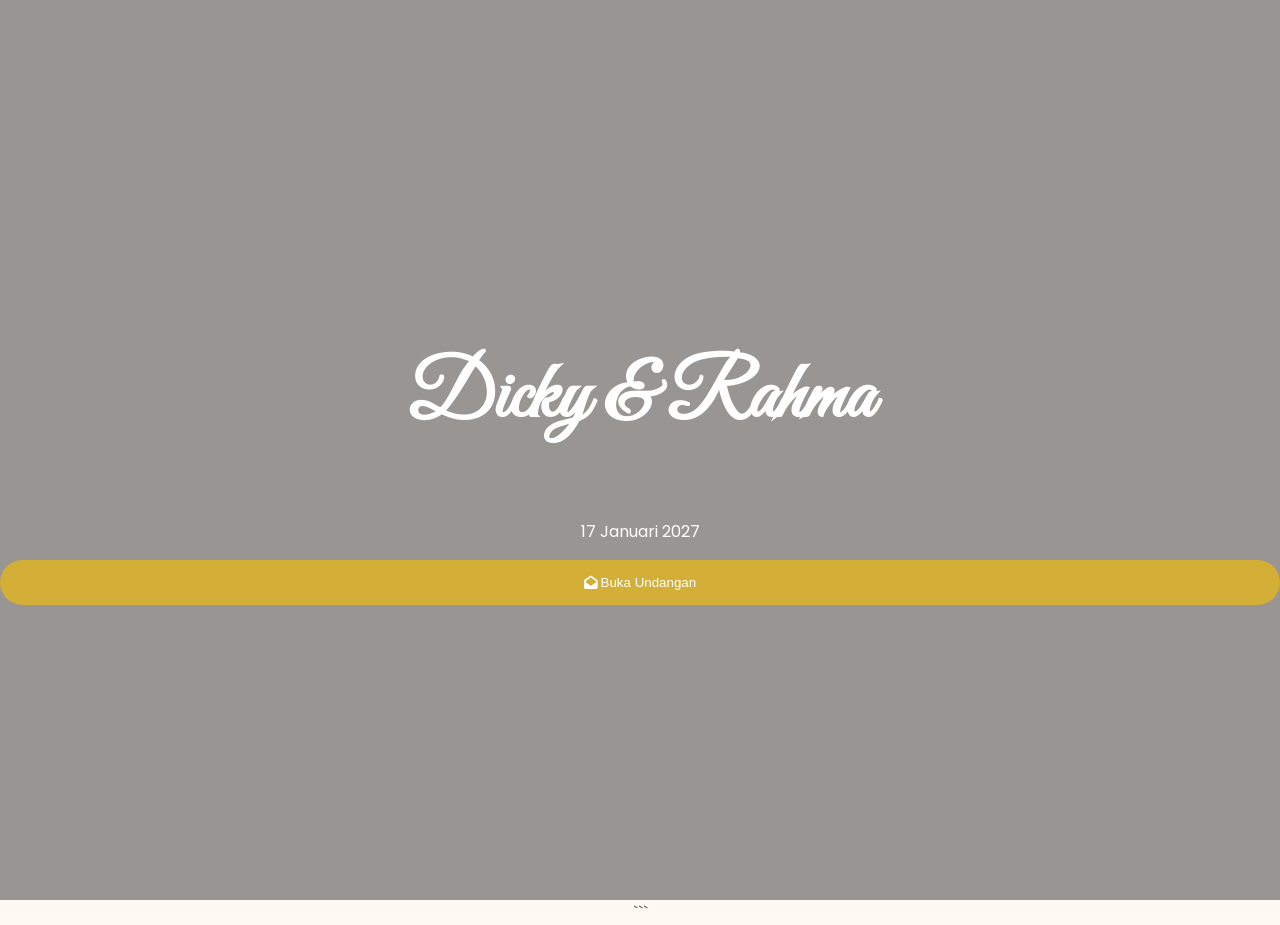
==== DickyRahma/index.html @ bba350a6 "add code" ====
<!DOCTYPE html>
<html lang="id">
<head>
<meta charset="UTF-8">
<meta name="viewport" content="width=device-width, initial-scale=1.0">

<title> Dicky Abdul Rachman & Aisyah </title>

<link rel="stylesheet"
href="https://cdnjs.cloudflare.com/ajax/libs/font-awesome/6.6.0/css/all.min.css">

<link rel="preconnect" href="https://fonts.googleapis.com">
<link href="https://fonts.googleapis.com/css2?family=Great+Vibes&family=Poppins:wght@300;400;500&display=swap" rel="stylesheet">

<link rel="stylesheet" href="style.css">
</head>

<body>

<audio id="music" loop>
    <source src="assets/LaguNikah.mp3">
</audio>

<div class="opening">
    <h1> Dicky & Rahma </h1>
    <p> 17 Januari 2027 </p>

    <button onclick="openInvitation()">
        <i class="fa-solid fa-envelope-open"></i>
        Buka Undangan
    </button>
</div>

<div id="content">

<section class="hero">
    <h1> Dicky & Rahma </h1>
    <p>Save The Date</p>
</section>

<section class="countdown">
    <h2>Menuju Hari Bahagia</h2>

    <div class="timer">
        <div><span id="days"></span>Hari</div>
        <div><span id="hours"></span>Jam</div>
        <div><span id="minutes"></span>Menit</div>
        <div><span id="seconds"></span>Detik</div>
    </div>
</section>

<section class="couple">
<h2>Mempelai</h2>

<div class="card">
<h3>Dicky Abdul Rachman</h3>
<p>Putra Bapak Karman & Ibu Neneng Ratna nengsih</p>
</div>

<div class="heart">
<i class="fa-solid fa-heart"></i>
</div>

<div class="card">
<h3> Rahma </h3>
<p>Putri Bapak Muhammad  </p>
</div>

</section>

<section class="gallery">

<h2>Galeri</h2>

<img src="assets/foto1.jpg">
<img src="assets/foto2.jpg">
<img src="assets/foto3.jpg">

</section>

<section class="event">

<h2>Akad Nikah</h2>
<p>20 Desember 2026</p>
<p>08.00 WIB</p>

<br>

<h2>Resepsi</h2>
<p>20 Desember 2026</p>
<p>11.00 WIB</p>

</section>

<section class="maps">

<a target="_blank"
href="https://maps.google.com">
<button>
<i class="fa-solid fa-location-dot"></i>
Buka Lokasi
</button>

</a>

</section>

<section class="rsvp">

<h2>Ucapan & Doa</h2>

<textarea placeholder="Tuliskan ucapan terbaik..."></textarea>

<button>Kirim</button>

</section>

<footer>
Terima kasih atas doa dan kehadirannya ❤️
</footer>

</div>

<script src="script.js"></script>

</body>
</html>
```
---- DickyRahma/style.css ----
body{
background:#FFF8F3;
font-family:Poppins;
margin:0;
color:#555;
text-align:center;
}

.opening{
height:100vh;
display:flex;
flex-direction:column;
justify-content:center;
background:linear-gradient(rgba(0,0,0,.4),rgba(0,0,0,.4)),
url('assets/cover.jpg');
background-size:cover;
color:white;
}

.opening h1{
font-family:Great Vibes;
font-size:80px;
}

button{
background:#D4AF37;
color:white;
border:none;
padding:15px 25px;
border-radius:30px;
cursor:pointer;
}

.hero{
padding:100px 20px;
}

.hero h1{
font-size:70px;
font-family:Great Vibes;
color:#D4AF37;
}

.timer{
display:flex;
justify-content:center;
gap:15px;
flex-wrap:wrap;
}

.timer div{
background:white;
padding:20px;
border-radius:20px;
box-shadow:0 5px 20px rgba(0,0,0,.1);
}

.timer span{
display:block;
font-size:40px;
color:#D4AF37;
}

.card{
background:white;
width:320px;
margin:auto;
padding:30px;
border-radius:20px;
box-shadow:0 5px 20px rgba(0,0,0,.1);
}

.heart{
font-size:35px;
color:#D4AF37;
padding:25px;
}

.gallery img{
width:300px;
margin:10px;
border-radius:20px;
}

textarea{
width:80%;
height:120px;
padding:20px;
border-radius:15px;
}
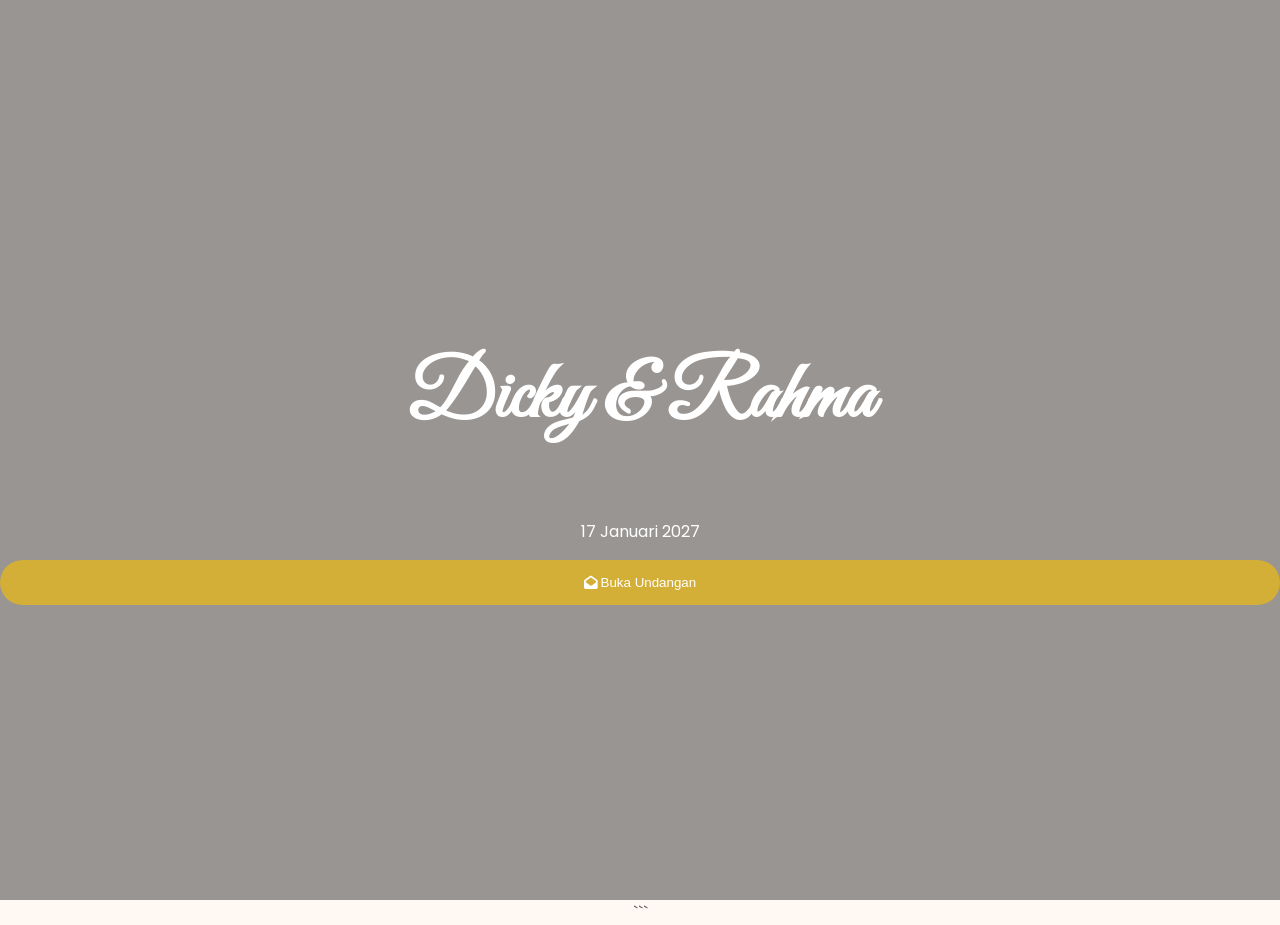
==== commit 72550260: "add code" ====
--- a/DickyRahma/index.html
+++ b/DickyRahma/index.html
@@ -18,7 +18,7 @@
 <body>
 
 <audio id="music" loop>
-    <source src="assets/LaguNikah.mp3">
+    <source src="assets/AderaMuara.mp3">
 </audio>
 
 <div class="opening">
@@ -72,22 +72,22 @@
 
 <h2>Galeri</h2>
 
-<img src="assets/foto1.jpg">
-<img src="assets/foto2.jpg">
-<img src="assets/foto3.jpg">
+<img src="assets/Foto1.jpg">
+<img src="assets/Foto2.jpg">
+<img src="assets/Foto3.jpg">
 
 </section>
 
 <section class="event">
 
 <h2>Akad Nikah</h2>
-<p>20 Desember 2026</p>
+<p>17 Januari 2027</p>
 <p>08.00 WIB</p>
 
 <br>
 
 <h2>Resepsi</h2>
-<p>20 Desember 2026</p>
+<p>17 Januari 2027</p>
 <p>11.00 WIB</p>
 
 </section>
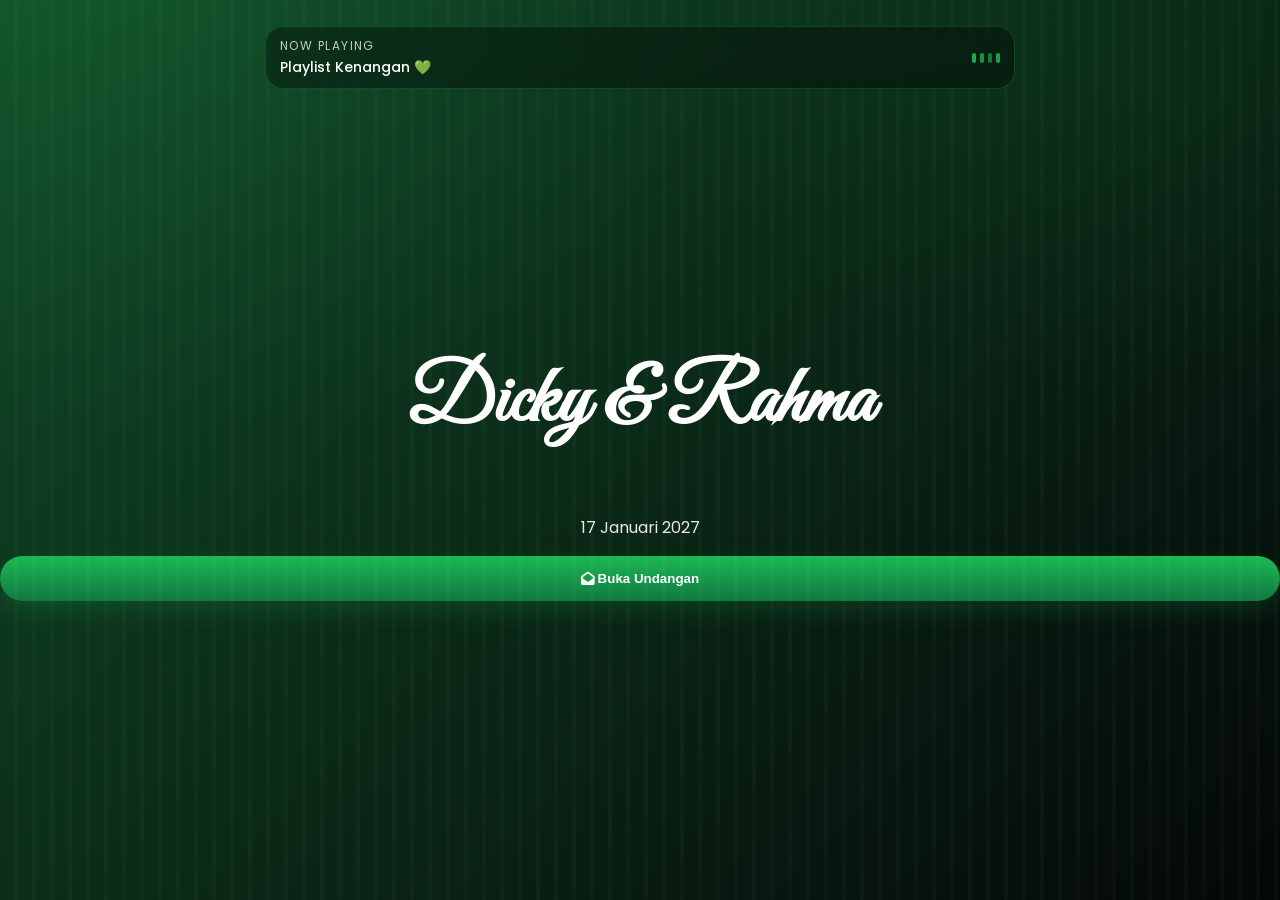
==== commit 856ce218: "update theme" ====
--- a/DickyRahma/index.html
+++ b/DickyRahma/index.html
@@ -25,17 +25,30 @@
     <h1> Dicky & Rahma </h1>
     <p> 17 Januari 2027 </p>
 
+    <div class="playbar-mini" aria-hidden="true">
+        <div class="playbar-left">
+            <div class="label">Now Playing</div>
+            <div class="title">Playlist Kenangan 💚</div>
+        </div>
+        <div class="playbar-right">
+            <div class="pulse">
+                <span></span><span></span><span></span><span></span>
+            </div>
+        </div>
+    </div>
+
     <button onclick="openInvitation()">
         <i class="fa-solid fa-envelope-open"></i>
         Buka Undangan
     </button>
 </div>
 
+
 <div id="content">
 
 <section class="hero">
     <h1> Dicky & Rahma </h1>
-    <p>Save The Date</p>
+    <p> Save The Date </p>
 </section>
 
 <section class="countdown">
@@ -63,7 +76,7 @@
 
 <div class="card">
 <h3> Rahma </h3>
-<p>Putri Bapak Muhammad  </p>
+<p> Putri Bapak Muhammad Syahril & Ibu Popon (Alm) </p>
 </div>
 
 </section>
@@ -72,9 +85,9 @@
 
 <h2>Galeri</h2>
 
-<img src="assets/Foto1.jpg">
-<img src="assets/Foto2.jpg">
-<img src="assets/Foto3.jpg">
+<img src="assets/Foto1.jpeg">
+<img src="assets/Foto2.jpeg">
+<img src="assets/Foto3.jpeg">
 
 </section>
 
@@ -124,5 +137,4 @@
 <script src="script.js"></script>
 
 </body>
-</html>
-```
+</html>
--- a/DickyRahma/style.css
+++ b/DickyRahma/style.css
@@ -1,90 +1,234 @@
+:root{
+    --spotify-green:#1DB954;
+    --bg:#0b0f10;
+    --panel:rgba(255,255,255,.06);
+    --panel-2:rgba(255,255,255,.09);
+    --text:#e7e7e7;
+    --muted:rgba(231,231,231,.7);
+    --border:rgba(29,185,84,.25);
+    --shadow:0 10px 35px rgba(0,0,0,.45);
+}
+
 body{
-background:#FFF8F3;
-font-family:Poppins;
-margin:0;
-color:#555;
-text-align:center;
+    background: radial-gradient(1200px 800px at 10% 0%, rgba(29,185,84,.12), transparent 55%),
+                radial-gradient(900px 600px at 90% 10%, rgba(29,185,84,.10), transparent 50%),
+                var(--bg);
+    font-family:Poppins;
+    margin:0;
+    color:var(--text);
+    text-align:center;
 }
 
 .opening{
-height:100vh;
-display:flex;
-flex-direction:column;
-justify-content:center;
-background:linear-gradient(rgba(0,0,0,.4),rgba(0,0,0,.4)),
-url('assets/cover.jpg');
-background-size:cover;
-color:white;
+    height:100vh;
+    display:flex;
+    flex-direction:column;
+    justify-content:center;
+    background: linear-gradient(135deg, rgba(29,185,84,.35), rgba(0,0,0,.55)),
+                url('assets/cover.jpg');
+    background-size:cover;
+    color:white;
+    position:relative;
+    overflow:hidden;
+}
+
+/* Spotify-like “equalizer” */
+.opening::after{
+    content:"";
+    position:absolute;
+    inset:0;
+    background: repeating-linear-gradient(
+        to right,
+        rgba(29,185,84,.0) 0,
+        rgba(29,185,84,.0) 14px,
+        rgba(29,185,84,.12) 14px,
+        rgba(29,185,84,.12) 18px
+    );
+    opacity:.35;
+    mix-blend-mode:screen;
+    pointer-events:none;
 }
 
 .opening h1{
-font-family:Great Vibes;
-font-size:80px;
+    font-family:Great Vibes;
+    font-size:80px;
+    position:relative;
+    z-index:1;
+}
+
+.opening p{
+    position:relative;
+    z-index:1;
+    color:rgba(255,255,255,.9);
+    margin-top:8px;
+}
+
+/* Top “Spotify Now Playing” */
+.playbar-mini{
+    position:absolute;
+    top:26px;
+    left:50%;
+    transform:translateX(-50%);
+    width:min(720px, 92vw);
+    background: rgba(0,0,0,.35);
+    border:1px solid var(--border);
+    border-radius:18px;
+    padding:10px 14px;
+    display:flex;
+    gap:12px;
+    align-items:center;
+    justify-content:space-between;
+    backdrop-filter: blur(8px);
+    -webkit-backdrop-filter: blur(8px);
+    z-index:1;
+}
+
+.playbar-left{
+    text-align:left;
+}
+.playbar-left .label{
+    font-size:12px;
+    letter-spacing:.12em;
+    text-transform:uppercase;
+    color:rgba(255,255,255,.75);
+}
+.playbar-left .title{
+    font-size:14px;
+    color:#fff;
+    margin-top:2px;
+    font-weight:500;
+}
+
+.playbar-right{
+    display:flex;
+    align-items:center;
+    gap:10px;
+}
+
+.pulse{
+    display:flex;
+    gap:4px;
+    align-items:flex-end;
+}
+.pulse span{
+    width:4px;
+    height:10px;
+    background:var(--spotify-green);
+    border-radius:6px;
+    opacity:.9;
+    animation: pulseBar 1.1s infinite ease-in-out;
+}
+.pulse span:nth-child(2){ animation-delay:.12s; opacity:.75; }
+.pulse span:nth-child(3){ animation-delay:.24s; opacity:.6; }
+.pulse span:nth-child(4){ animation-delay:.36s; opacity:.85; }
+
+@keyframes pulseBar{
+    0%,100%{ height:8px; }
+    50%{ height:26px; }
 }
 
 button{
-background:#D4AF37;
-color:white;
-border:none;
-padding:15px 25px;
-border-radius:30px;
-cursor:pointer;
+    background:linear-gradient(180deg, rgba(29,185,84,1), rgba(16,120,64,1));
+    color:white;
+    border:none;
+    padding:15px 25px;
+    border-radius:30px;
+    cursor:pointer;
+    font-weight:600;
+    box-shadow: 0 10px 25px rgba(29,185,84,.18);
+    transition: transform .15s ease, filter .15s ease, box-shadow .15s ease;
+}
+
+button:hover{
+    transform: translateY(-1px);
+    filter: brightness(1.03);
+    box-shadow: 0 14px 30px rgba(29,185,84,.25);
 }
 
 .hero{
-padding:100px 20px;
+    padding:100px 20px;
 }
 
 .hero h1{
-font-size:70px;
-font-family:Great Vibes;
-color:#D4AF37;
+    font-size:70px;
+    font-family:Great Vibes;
+    color:var(--spotify-green);
+    text-shadow: 0 0 18px rgba(29,185,84,.22);
+}
+
+.countdown h2,
+section h2{
+    color:rgba(231,231,231,.95);
 }
 
 .timer{
-display:flex;
-justify-content:center;
-gap:15px;
-flex-wrap:wrap;
+    display:flex;
+    justify-content:center;
+    gap:15px;
+    flex-wrap:wrap;
 }
 
 .timer div{
-background:white;
-padding:20px;
-border-radius:20px;
-box-shadow:0 5px 20px rgba(0,0,0,.1);
+    background:var(--panel);
+    border:1px solid var(--border);
+    padding:20px;
+    border-radius:20px;
+    box-shadow:var(--shadow);
+    backdrop-filter: blur(10px);
+    -webkit-backdrop-filter: blur(10px);
 }
 
 .timer span{
-display:block;
-font-size:40px;
-color:#D4AF37;
+    display:block;
+    font-size:40px;
+    color:var(--spotify-green);
 }
 
 .card{
-background:white;
-width:320px;
-margin:auto;
-padding:30px;
-border-radius:20px;
-box-shadow:0 5px 20px rgba(0,0,0,.1);
+    background:var(--panel);
+    border:1px solid rgba(255,255,255,.10);
+    width:320px;
+    margin:auto;
+    padding:30px;
+    border-radius:20px;
+    box-shadow:var(--shadow);
+    backdrop-filter: blur(10px);
+    -webkit-backdrop-filter: blur(10px);
 }
 
 .heart{
-font-size:35px;
-color:#D4AF37;
-padding:25px;
+    font-size:35px;
+    color:var(--spotify-green);
+    padding:25px;
+    text-shadow: 0 0 15px rgba(29,185,84,.25);
 }
 
 .gallery img{
-width:300px;
-margin:10px;
-border-radius:20px;
+    width:300px;
+    margin:10px;
+    border-radius:20px;
+    border:1px solid rgba(255,255,255,.12);
+    box-shadow:var(--shadow);
 }
 
 textarea{
-width:80%;
-height:120px;
-padding:20px;
-border-radius:15px;
-}+    width:80%;
+    height:120px;
+    padding:20px;
+    border-radius:15px;
+    background:rgba(0,0,0,.25);
+    border:1px solid rgba(29,185,84,.25);
+    color:var(--text);
+    outline:none;
+    resize:none;
+}
+
+textarea::placeholder{ color: rgba(231,231,231,.45); }
+
+footer{
+    padding:40px 15px;
+    color:var(--muted);
+}
+
+/* make content initially hidden like current behavior */
+#content{ display:none; }
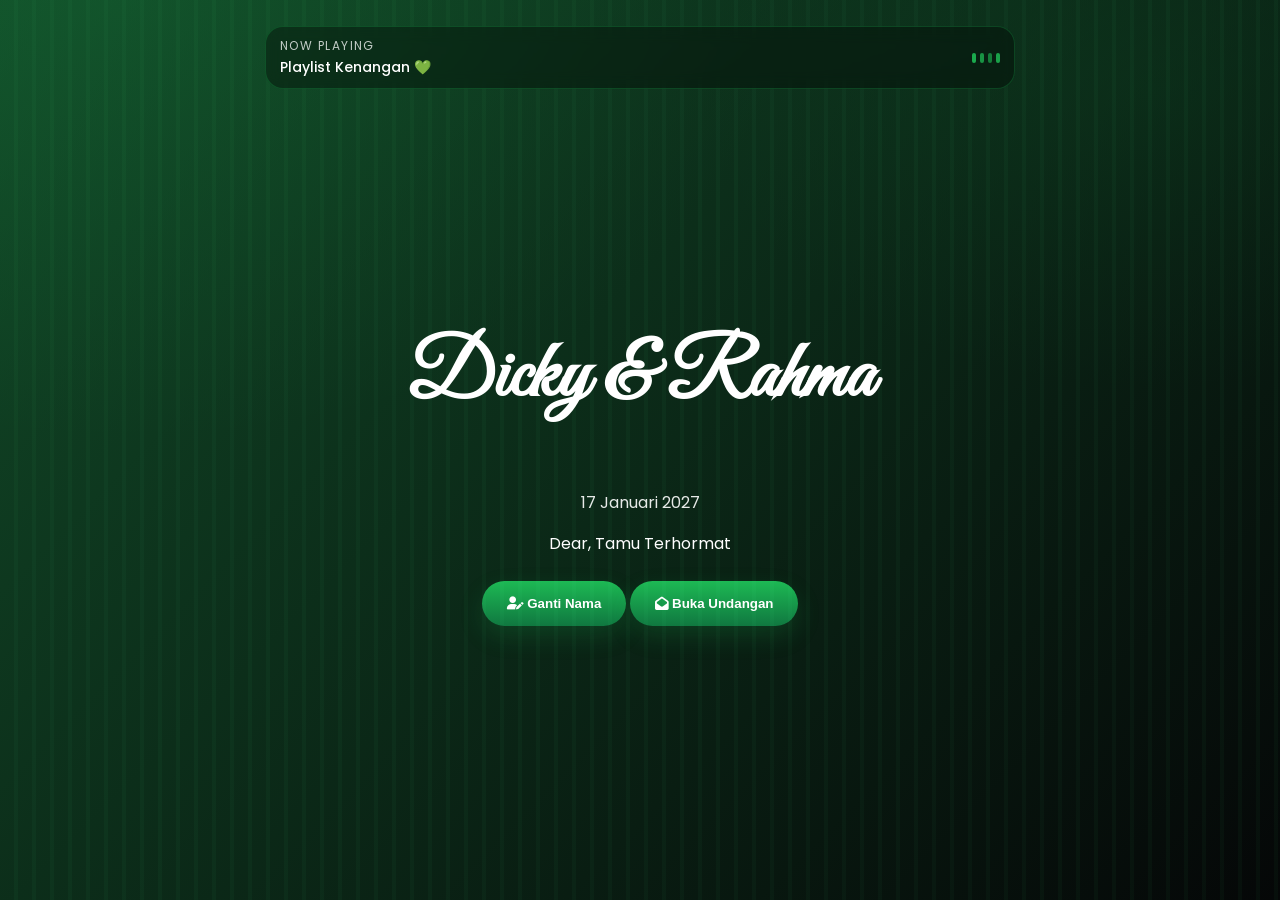
==== commit 1941f922: "add DR" ====
--- a/DickyRahma/index.html
+++ b/DickyRahma/index.html
@@ -36,11 +36,21 @@
             </div>
         </div>
     </div>
+    <div class="dear-text">
+        Dear, <span id="guest-name">Tamu Terhormat</span>
+        <br><br>
+    </div>
 
-    <button onclick="openInvitation()">
-        <i class="fa-solid fa-envelope-open"></i>
-        Buka Undangan
-    </button>
+    <div class="opening-buttons">
+        <button onclick="cycleGuestName()" type="button">
+            <i class="fa-solid fa-user-pen"></i>
+            Ganti Nama
+        </button>
+        <button onclick="openInvitation()">
+            <i class="fa-solid fa-envelope-open"></i>
+            Buka Undangan
+        </button>
+    </div>
 </div>
 
 
@@ -75,7 +85,7 @@
 </div>
 
 <div class="card">
-<h3> Rahma </h3>
+<h3> Rahmanisya </h3>
 <p> Putri Bapak Muhammad Syahril & Ibu Popon (Alm) </p>
 </div>
 
